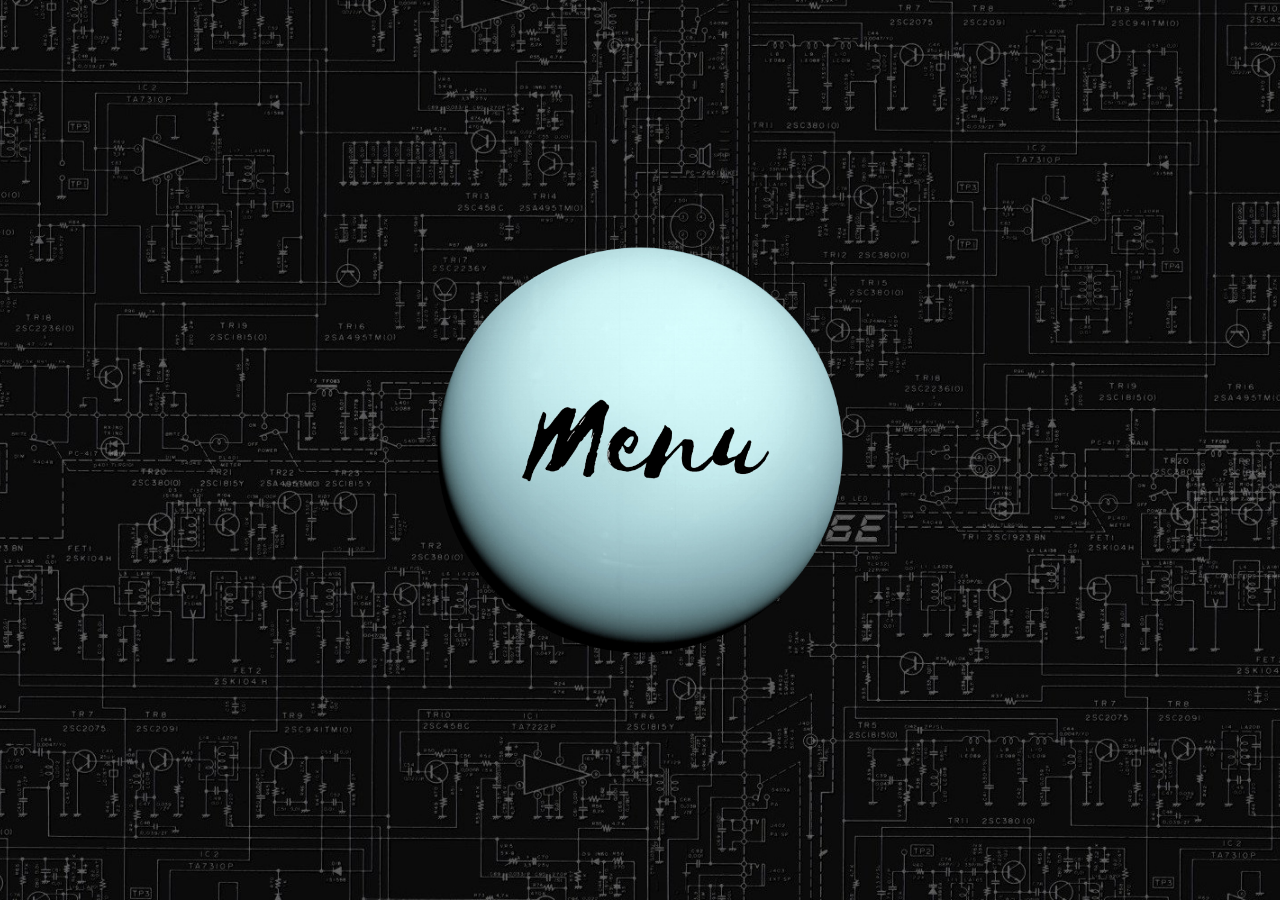
==== private/index.html @ 543de842 "Add files via upload" ====
<!doctype html>
<html>
<head>
  <script src="https://www.gstatic.com/firebasejs/5.5.3/firebase-app.js"></script>
  <script src="https://www.gstatic.com/firebasejs/5.5.3/firebase-functions.js"></script>
  <script src="jquery.js" type="text/javascript"></script>
  <script src="js.js" type="text/javascript"></script>
  <link type="text/css" rel="stylesheet" href="reset.css">
  <link type="text/css" rel="stylesheet" href="css.css">
  <meta charset="utf-8">
    <meta name="viewport" content="width=device-width, initial-scale=1, shrink-to-fit=no">
    <title>Private Tech Services</title>
</head>
<body>

<div id="mainMenu">
  <img src="./pics/mainCirc.png">
  <div id="menuText">
    <img src="./pics/menu.png">
  </div>
</div>

  <div id="menuItem1" class="imgGood">
    <a href="personal.html">
<img src="./pics/servicesOffered.png">
</a>
</div>

<div id="menuItem2" class="imgGood">
  <a href="about.html">
<img src="./pics/about.png">
</a>
</div>

<div id="menuItem3" class="imgGood">
  <a href="contact.html">
<img src="./pics/contact.png">
</a>
</div>

<div id="menuItem4" class="imgGood">
<a href="others.html"><img src="./pics/otherSites.png"></a>
</div>

</body>
</html>
---- private/css.css ----
html {
  background: url("./pics/techBack.jpg") no-repeat center center fixed;
  -webkit-background-size: cover;
  -moz-background-size: cover;
  -o-background-size: cover;
  background-size: cover;
  height: 100%;
  overflow: hidden;
  z-index:-5;
}
#mainMenu{
  position: absolute;
  width:60%;
  left:20%;
  height:60%;
  top:20%;
  z-index:-4;
}
#mainMenu img{
    position: absolute;
    top: 50%;
    left: 50%;
    transform: translateX(-50%) translateY(-50%);
    max-width: 100%;
    max-height: 100%;
    z-index: -4;
}
#menuText{
  position:absolute;
  width:40%;
  left:30%;
  height:30%;
  top:35%;
  z-index: -3;
}
#menuText img{
  position: absolute;
  top: 50%;
  left: 50%;
  transform: translateX(-50%) translateY(-50%);
  max-width: 100%;
  max-height: 100%;
  z-index: -3;
}
#menuItem1{
  position:absolute;
  width:25%;
  height:25%;
  left:10%;
  top:10%;

  z-index: -2;
}
#menuItem2{
  position:absolute;
  width:25%;
  height:25%;
  left:65%;
  top:10%;
  z-index: -2;
}
#menuItem3{
  position:absolute;
  width:25%;
  height:25%;
  left:10%;
  top:70%;

  z-index: -2;
}
#menuItem4{
  position:absolute;
  width:25%;
  height:25%;
  left:65%;
  top:70%;

  z-index: -2;
}
.imgGood img{
  position: absolute;
  top: 50%;
  left: 50%;
  transform: translateX(-50%) translateY(-50%);
  max-width: 100%;
  max-height: 100%;
  z-index: -3;
}
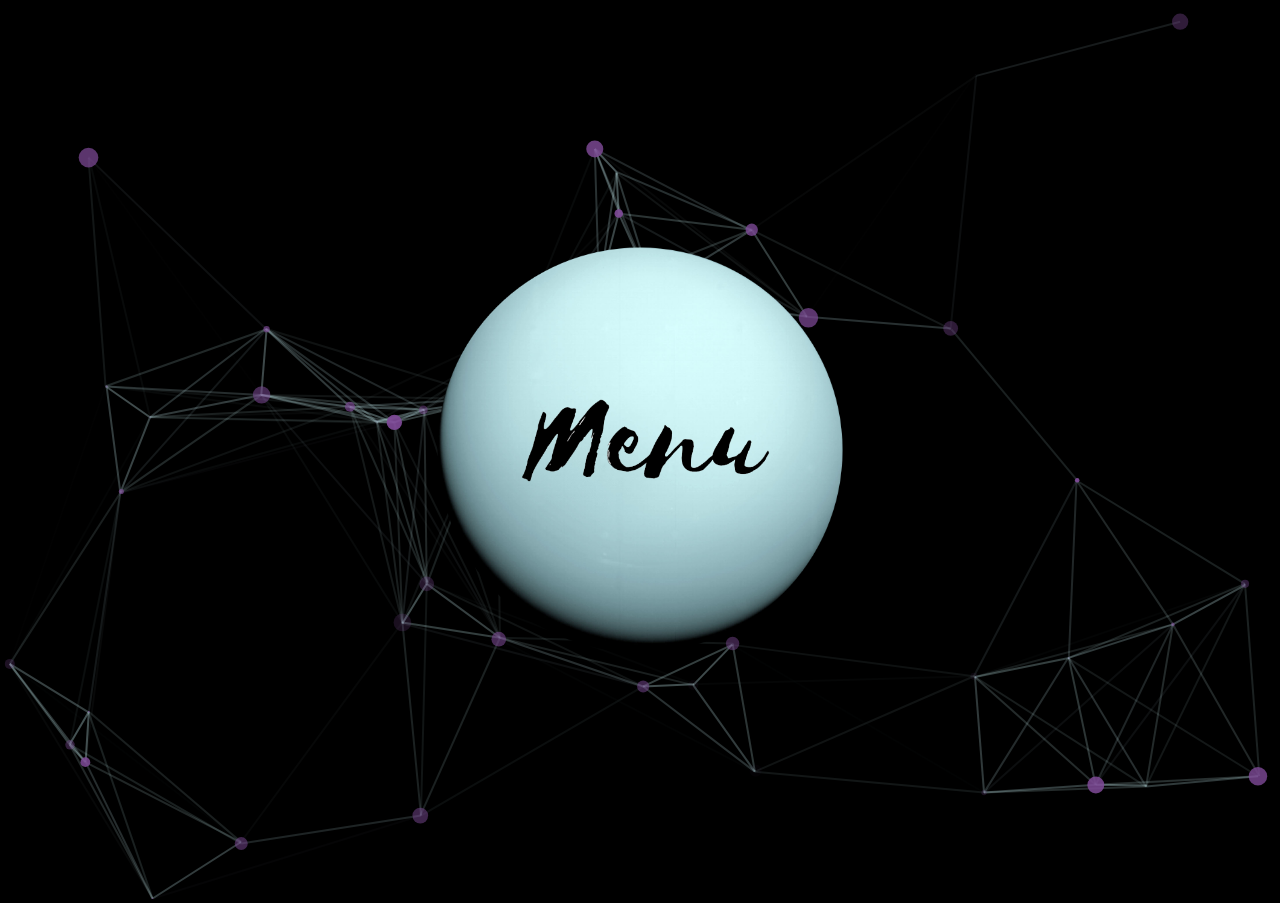
==== commit 298f56ba: "actually newest" ====
--- a/private/index.html
+++ b/private/index.html
@@ -1,17 +1,41 @@
 <!doctype html>
 <html>
 <head>
+    <meta name="robots" content="index, follow" />
+  <!-- Global site tag (gtag.js) - Google Analytics -->
+<script async src="https://www.googletagmanager.com/gtag/js?id=UA-131180707-3"></script>
+<script>
+  window.dataLayer = window.dataLayer || [];
+  function gtag(){dataLayer.push(arguments);}
+  gtag('js', new Date());
+
+  gtag('config', 'UA-131180707-3');
+</script>
+
+  <meta name="description" content="Home page for Private Tech Services.">
+  <meta name="keywords" content="Private Tech Services, web, web design, private web design, website builder for hire, website creation, web services, i need a website, Tech Services, web services, website services, Technology Services, Technology Repair, web developer for fire, nice websites">
+  <meta property="og:title" content="Private Tech Services" />
+<meta property="og:url" content="https://privatetechservices.com/" />
+<meta property="og:image" content="favicon.png" />
+<meta property="og:description" content="Custom websites and code, with a range of services." />
+  <!--
   <script src="https://www.gstatic.com/firebasejs/5.5.3/firebase-app.js"></script>
   <script src="https://www.gstatic.com/firebasejs/5.5.3/firebase-functions.js"></script>
+  -->
   <script src="jquery.js" type="text/javascript"></script>
   <script src="js.js" type="text/javascript"></script>
   <link type="text/css" rel="stylesheet" href="reset.css">
   <link type="text/css" rel="stylesheet" href="css.css">
   <meta charset="utf-8">
     <meta name="viewport" content="width=device-width, initial-scale=1, shrink-to-fit=no">
+    <link rel="shortcut icon" type="image/x-icon" href="favicon.ico" />
     <title>Private Tech Services</title>
 </head>
 <body>
+
+  <div id="particles-js"></div>
+<script src="particles/particles.js"></script>
+<script src="particles/app_home.js"></script>
 
 <div id="mainMenu">
   <img src="./pics/mainCirc.png">
@@ -21,7 +45,7 @@
 </div>
 
   <div id="menuItem1" class="imgGood">
-    <a href="personal.html">
+    <a href="services.html">
 <img src="./pics/servicesOffered.png">
 </a>
 </div>
--- a/private/css.css
+++ b/private/css.css
@@ -1,6 +1,6 @@
 
 html {
-  background: url("./pics/techBack.jpg") no-repeat center center fixed;
+ /* background: url("./pics/techBack.jpg") no-repeat center center fixed; */
   -webkit-background-size: cover;
   -moz-background-size: cover;
   -o-background-size: cover;
@@ -8,6 +8,16 @@
   height: 100%;
   overflow: hidden;
   z-index:-5;
+  background-color:black;
+}
+#particles-js{
+  position: absolute;
+  height:100%;
+  width:100%;
+  left:0px;
+  top:0px;
+  z-index:-4;
+  background-color: black;
 }
 #mainMenu{
   position: absolute;
